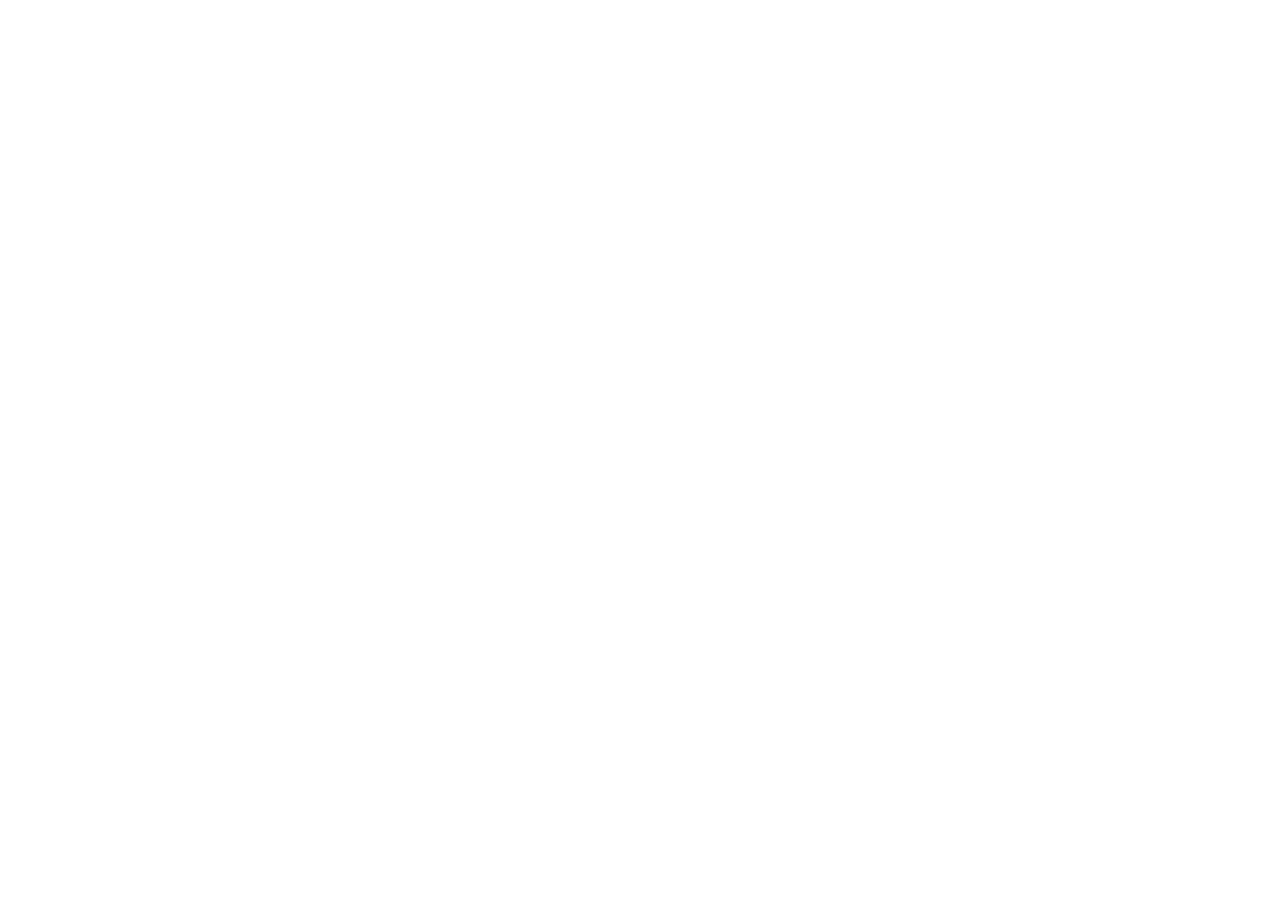
==== index.html @ fc9bfcfd "Update index.html" ====
<!DOCTYPE html>
<html lang="en">
<head>
    <meta charset="UTF-8">
    <meta http-equiv="X-UA-Compatible" content="IE=edge">
    <meta name="viewport" content="width=device-width, initial-scale=1.0">
    <title>Document</title>
</head>
<body>
    
</body>
</html>
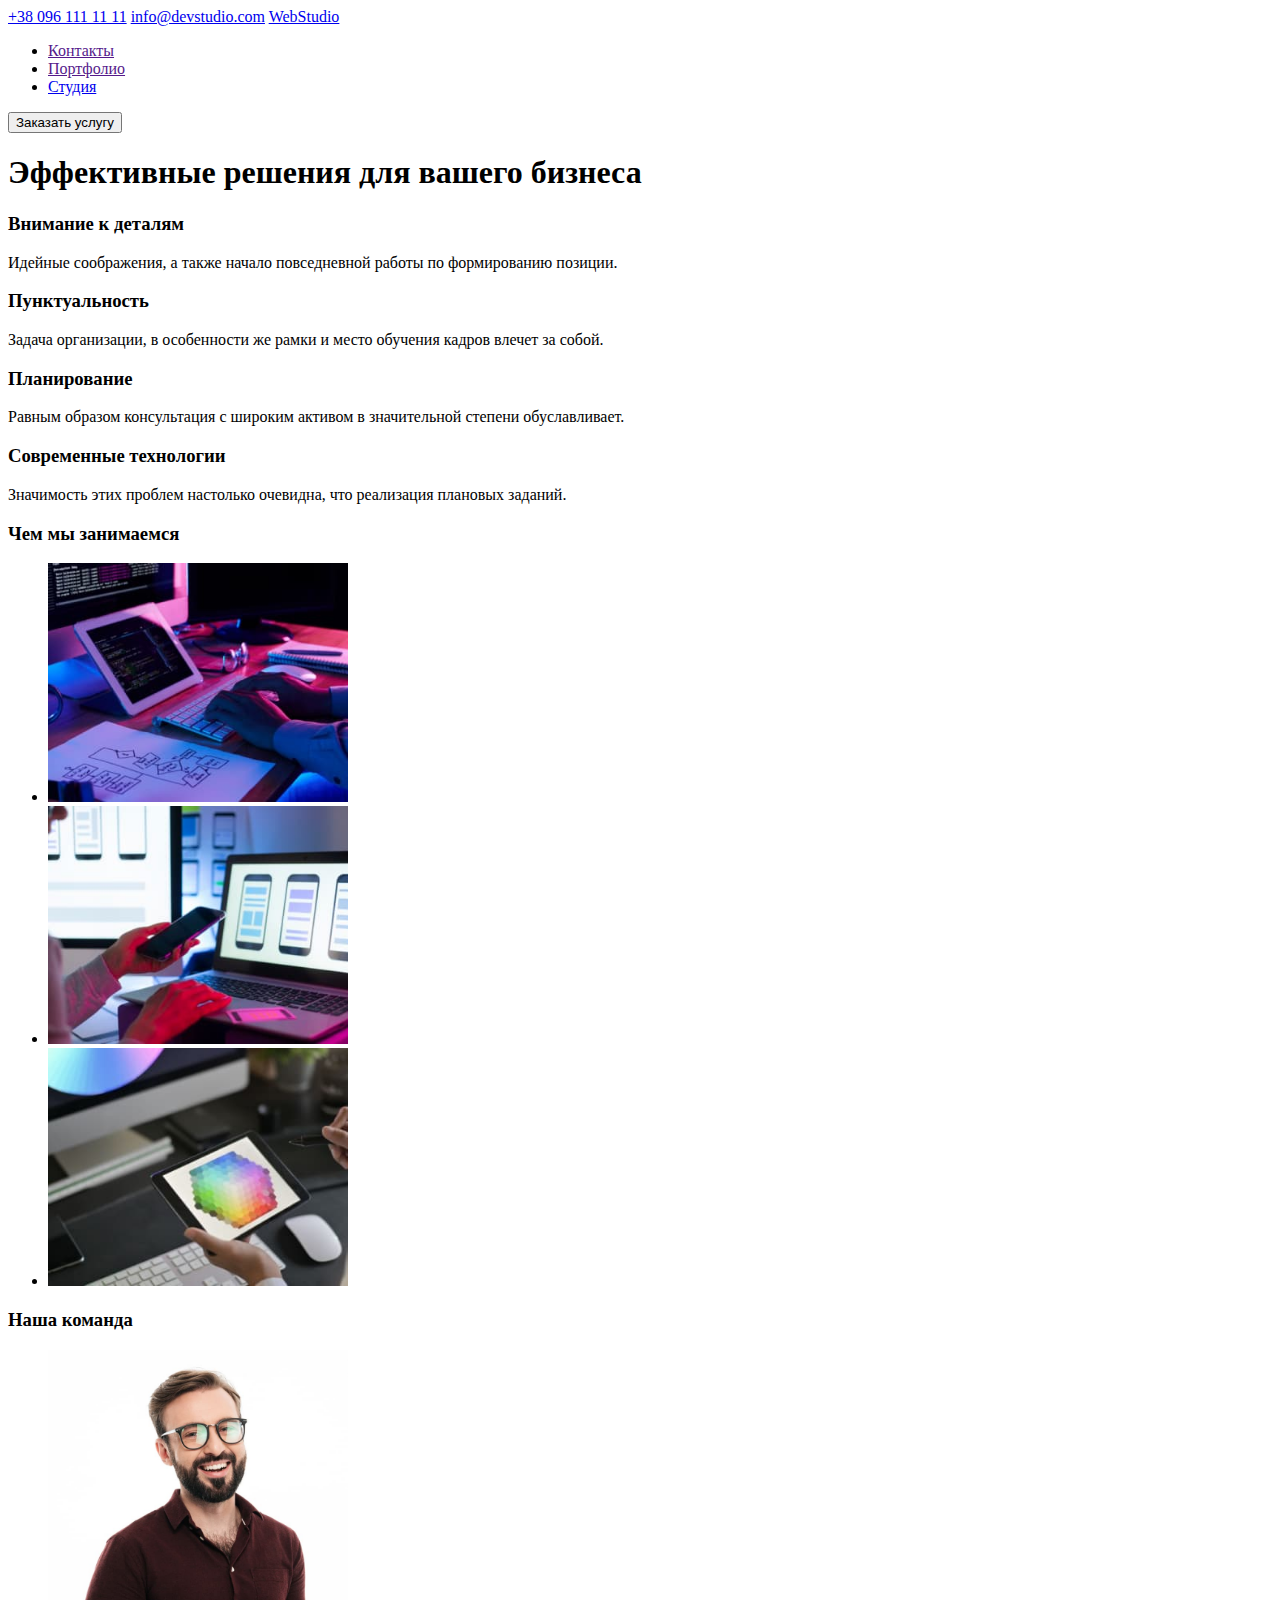
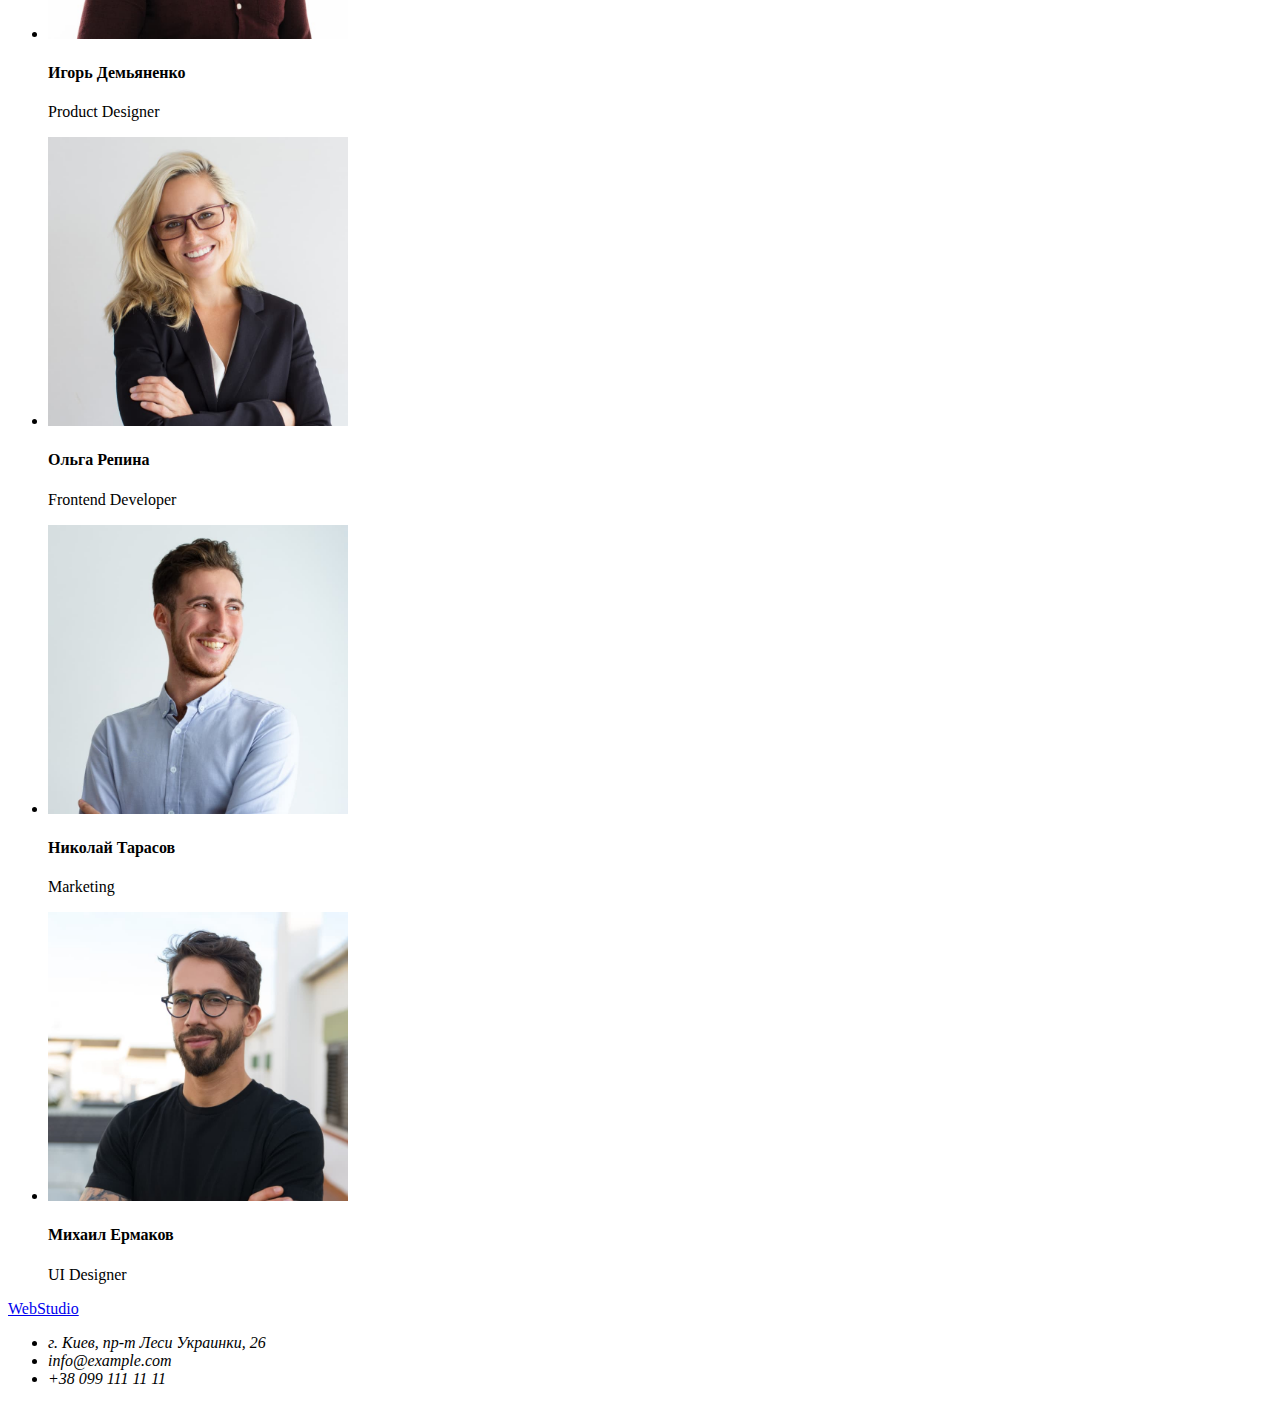
==== commit 5ac6ebd9: "Add files via upload" ====
--- a/index.html
+++ b/index.html
@@ -1,12 +1,104 @@
-<!DOCTYPE html>
-<html lang="en">
-<head>
-    <meta charset="UTF-8">
-    <meta http-equiv="X-UA-Compatible" content="IE=edge">
-    <meta name="viewport" content="width=device-width, initial-scale=1.0">
-    <title>Document</title>
-</head>
-<body>
-    
-</body>
+<!DOCTYPE html>
+<html lang="en">
+<head>
+    <meta charset="UTF-8">
+    <meta http-equiv="X-UA-Compatible" content="IE=edge">
+    <meta name="viewport" content="width=device-width, initial-scale=1.0">
+    <title>Document</title>
+</head>
+<body>
+    <header>
+            <!--Верхняя линия-->
+        <a href="tel:+380961111111">+38 096 111 11 11</a>
+        <a href="mailto:info@devstudio.com">info@devstudio.com</a>
+        <a href="devstudio.com">WebStudio</a>
+    <nav>
+        <ul>
+        <!--меню навигации-->
+            <li><a href="">Контакты</a></li>
+            <li><a href="">Портфолио</a></li>
+            <li><a href="devstudio.com">Студия</a></li>
+        </ul>
+    </nav>
+</header>
+<main>
+    <!--Шапка-->
+    <div>
+        <button type="button">Заказать услугу</button>
+        <section>
+            <h1>Эффективные решения для вашего бизнеса</h1>
+        </section>
+    </div>
+    <section>
+        <!--Особенности-->
+        <div>
+            <h3>Внимание к деталям</h3>
+            <p>Идейные соображения, а также начало повседневной работы по формированию позиции.</p>
+        </div>
+        <div>
+            <h3>Пунктуальность</h3>
+            <p>Задача организации, в особенности же рамки и место обучения кадров влечет за собой.</p>
+        </div>
+        <div>
+            <h3>Планирование</h3>
+            <p>Равным образом консультация с широким активом в значительной степени обуславливает.</p>
+        </div>
+        <div>
+            <h3>Современные технологии</h3>
+            <p>Значимость этих проблем настолько очевидна, что реализация плановых заданий.</p>
+        </div>
+    </section>
+    <section>
+        <!--Чем мы занимаемся-->
+        <h3>Чем мы занимаемся</h3>
+        <ul>
+            <li>
+                <img src="images/img1.jpg" alt="box1" width="300"/>
+            </li>
+            <li>
+                <img src="images/img2.jpg" alt="box2" width="300"/>
+            </li>
+            <li>
+                <img src="images/img3.jpg" alt="box3" width="300"/>
+            </li>
+        </ul>
+    </section>
+    <section>
+        <!--Наша команда-->
+        <h3>Наша команда</h3>
+            <ul>
+                <li>
+                    <img src="images/imgcard1.jpg" alt="card1" width="300"/>
+                    <h4>Игорь Демьяненко</h4>
+                    <p>Product Designer</p>
+                </li>
+                <li>
+                    <img src="images/imgcard2.jpg" alt="card2" width="300"/>
+                    <h4>Ольга Репина</h4>
+                    <p>Frontend Developer</p>
+                </li>
+                <li>
+                    <img src="images/imgcard3.jpg" alt="card3" width="300"/>
+                    <h4>Николай Тарасов</h4>
+                    <p>Marketing</p>
+                </li>
+                <li>
+                    <img src="images/imgcard4.jpg" alt="card" width="300"/>
+                    <h4>Михаил Ермаков</h4>
+                    <p>UI Designer</p>
+                </li>
+            </ul>
+    </section>
+</main>
+    <footer>
+        <a href="devstudio.com">WebStudio</a>
+        <address>
+        <ul>
+            <li>г. Киев, пр-т Леси Украинки, 26</li>
+            <li>info@example.com</li>
+            <li>+38 099 111 11 11</li>
+        </ul>
+    </address>
+</footer>
+</body>
 </html>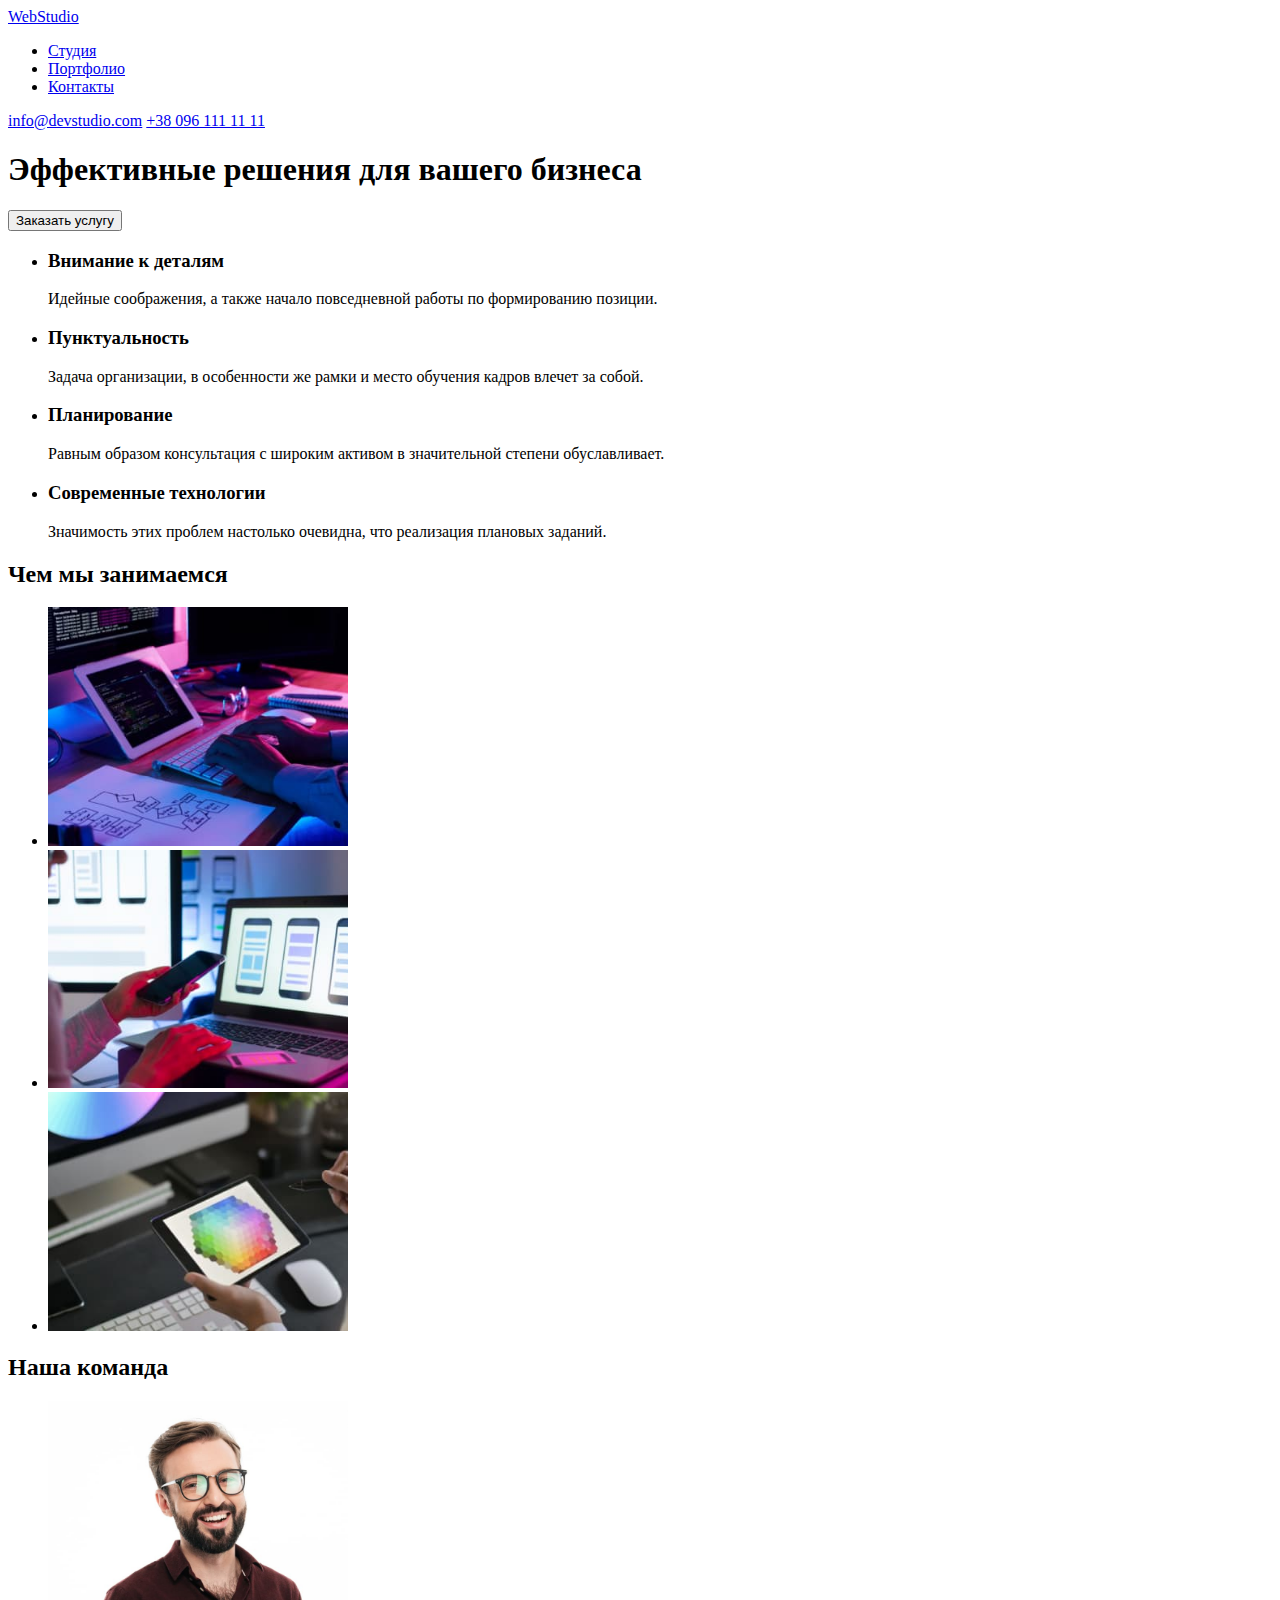
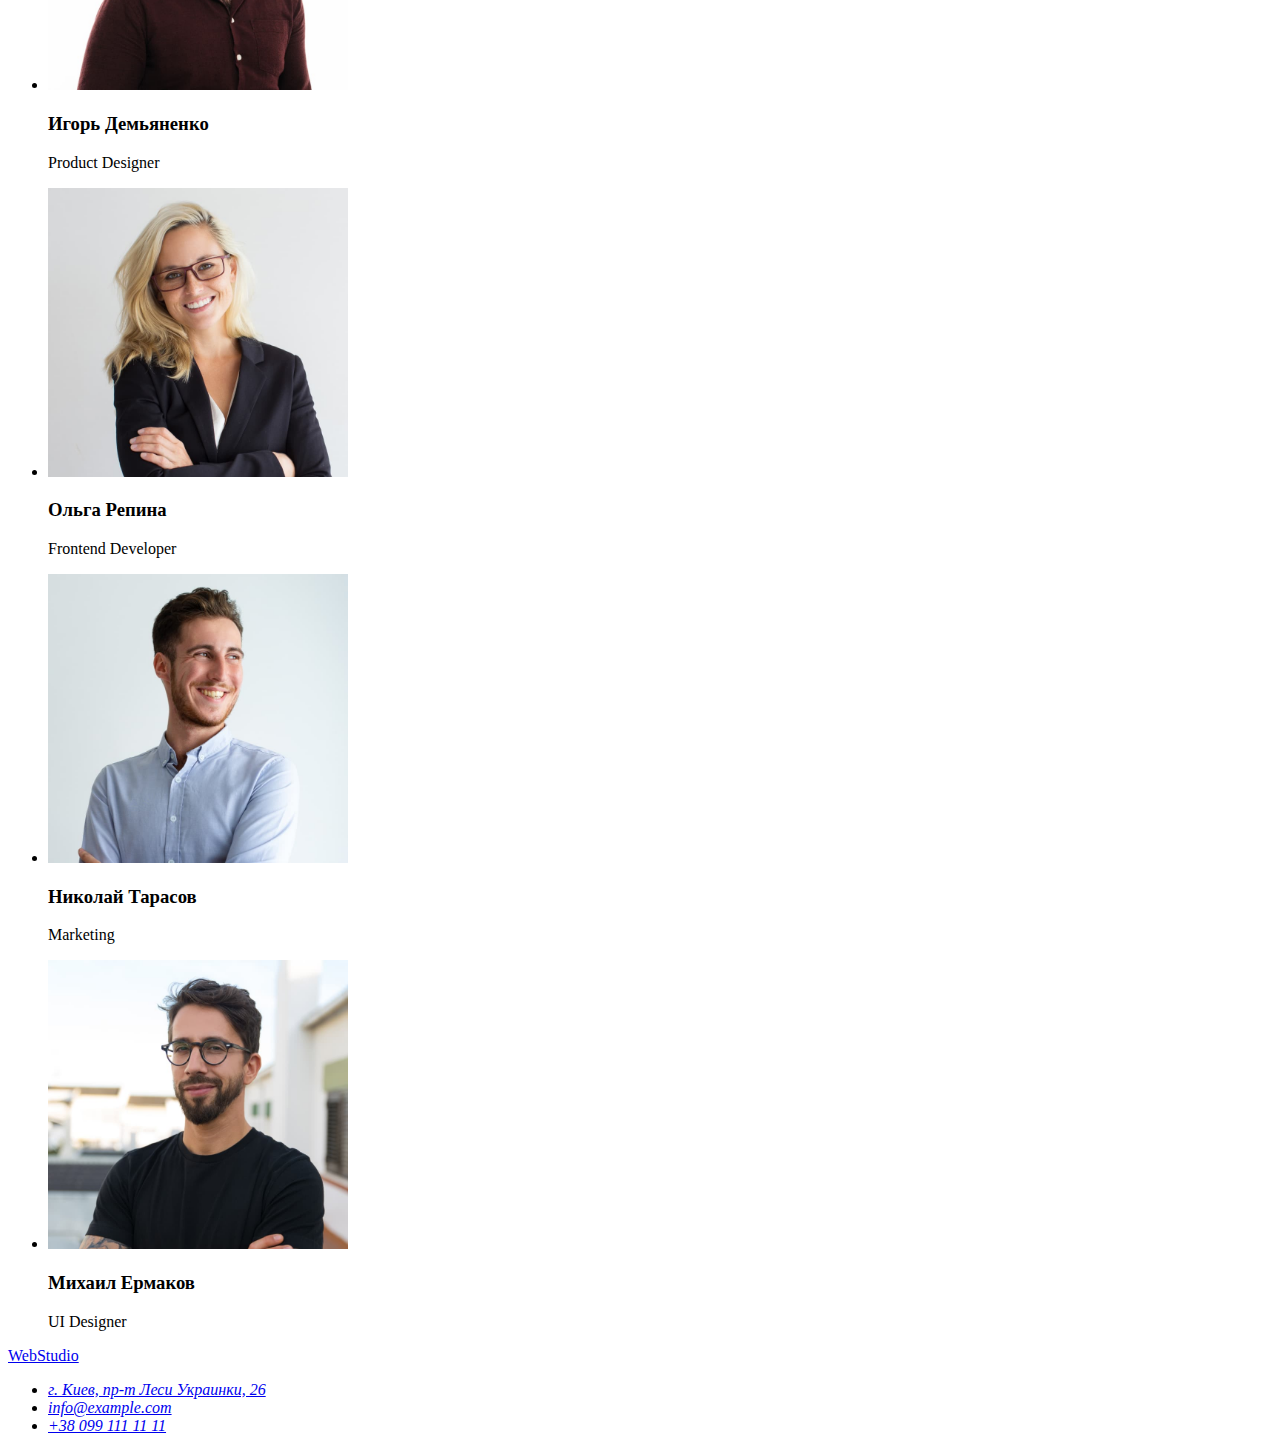
==== commit f1700a5b: "Add files via upload" ====
--- a/index.html
+++ b/index.html
@@ -8,49 +8,49 @@
 </head>
 <body>
     <header>
+        <nav>
+            <a href="devstudio.com">WebStudio</a>
+            <ul>
+            <!--меню навигации-->
+                <li><a href="devstudio.com">Студия</a></li>
+                <li><a href="#">Портфолио</a></li>
+                <li><a href="#">Контакты</a></li>
+            </ul>
+        </nav>
             <!--Верхняя линия-->
-        <a href="tel:+380961111111">+38 096 111 11 11</a>
-        <a href="mailto:info@devstudio.com">info@devstudio.com</a>
-        <a href="devstudio.com">WebStudio</a>
-    <nav>
-        <ul>
-        <!--меню навигации-->
-            <li><a href="">Контакты</a></li>
-            <li><a href="">Портфолио</a></li>
-            <li><a href="devstudio.com">Студия</a></li>
-        </ul>
-    </nav>
-</header>
+            <a href="mailto:info@devstudio.com">info@devstudio.com</a>
+            <a href="tel:+380961111111">+38 096 111 11 11</a>
+    </header>
+</body>
 <main>
     <!--Шапка-->
-    <div>
+    <section>
+        <h1>Эффективные решения для вашего бизнеса</h1>
         <button type="button">Заказать услугу</button>
-        <section>
-            <h1>Эффективные решения для вашего бизнеса</h1>
-        </section>
-    </div>
+    </section>
     <section>
-        <!--Особенности-->
-        <div>
-            <h3>Внимание к деталям</h3>
-            <p>Идейные соображения, а также начало повседневной работы по формированию позиции.</p>
-        </div>
-        <div>
-            <h3>Пунктуальность</h3>
-            <p>Задача организации, в особенности же рамки и место обучения кадров влечет за собой.</p>
-        </div>
-        <div>
-            <h3>Планирование</h3>
-            <p>Равным образом консультация с широким активом в значительной степени обуславливает.</p>
-        </div>
-        <div>
-            <h3>Современные технологии</h3>
-            <p>Значимость этих проблем настолько очевидна, что реализация плановых заданий.</p>
-        </div>
+        <ul>
+            <li>
+                <h3>Внимание к деталям</h3>
+                <p>Идейные соображения, а также начало повседневной работы по формированию позиции.</p>
+            </li>
+            <li>
+                <h3>Пунктуальность</h3>
+                <p>Задача организации, в особенности же рамки и место обучения кадров влечет за собой.</p>
+            </li>
+            <li>
+                <h3>Планирование</h3>
+                <p>Равным образом консультация с широким активом в значительной степени обуславливает.</p>
+            </li>
+            <li>
+                <h3>Современные технологии</h3>
+                <p>Значимость этих проблем настолько очевидна, что реализация плановых заданий.</p>
+            </li>
+        </ul>
     </section>
     <section>
         <!--Чем мы занимаемся-->
-        <h3>Чем мы занимаемся</h3>
+        <h2>Чем мы занимаемся</h2>
         <ul>
             <li>
                 <img src="images/img1.jpg" alt="box1" width="300"/>
@@ -65,26 +65,26 @@
     </section>
     <section>
         <!--Наша команда-->
-        <h3>Наша команда</h3>
+        <h2>Наша команда</h2>
             <ul>
                 <li>
                     <img src="images/imgcard1.jpg" alt="card1" width="300"/>
-                    <h4>Игорь Демьяненко</h4>
+                    <h3>Игорь Демьяненко</h3>
                     <p>Product Designer</p>
                 </li>
                 <li>
                     <img src="images/imgcard2.jpg" alt="card2" width="300"/>
-                    <h4>Ольга Репина</h4>
+                    <h3>Ольга Репина</h3>
                     <p>Frontend Developer</p>
                 </li>
                 <li>
                     <img src="images/imgcard3.jpg" alt="card3" width="300"/>
-                    <h4>Николай Тарасов</h4>
+                    <h3>Николай Тарасов</h3>
                     <p>Marketing</p>
                 </li>
                 <li>
                     <img src="images/imgcard4.jpg" alt="card" width="300"/>
-                    <h4>Михаил Ермаков</h4>
+                    <h3>Михаил Ермаков</h3>
                     <p>UI Designer</p>
                 </li>
             </ul>
@@ -94,9 +94,9 @@
         <a href="devstudio.com">WebStudio</a>
         <address>
         <ul>
-            <li>г. Киев, пр-т Леси Украинки, 26</li>
-            <li>info@example.com</li>
-            <li>+38 099 111 11 11</li>
+            <li><a href="/">г. Киев, пр-т Леси Украинки, 26</a></li>
+            <li><a href="mailto:info@example.com">info@example.com</a></li>
+            <li> <a href="tel:+380991111111">+38 099 111 11 11</a></li>
         </ul>
     </address>
 </footer>
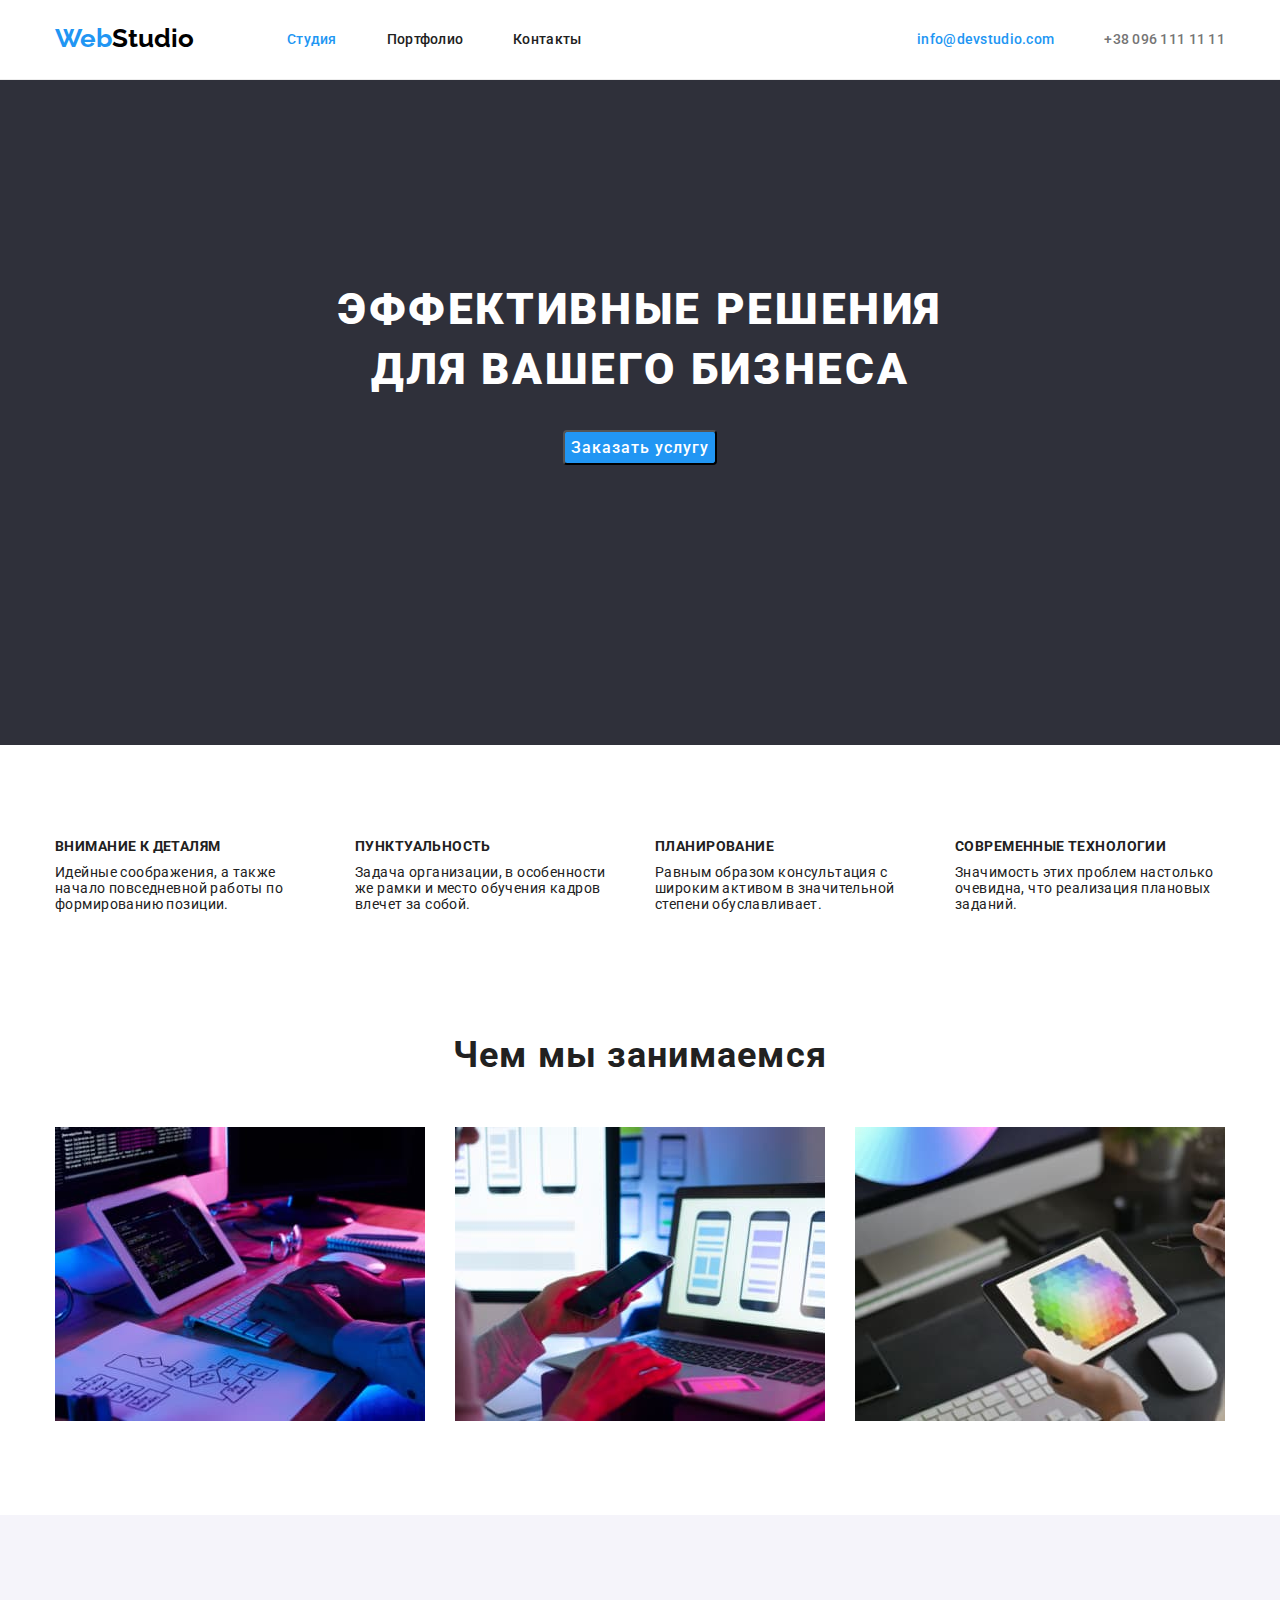
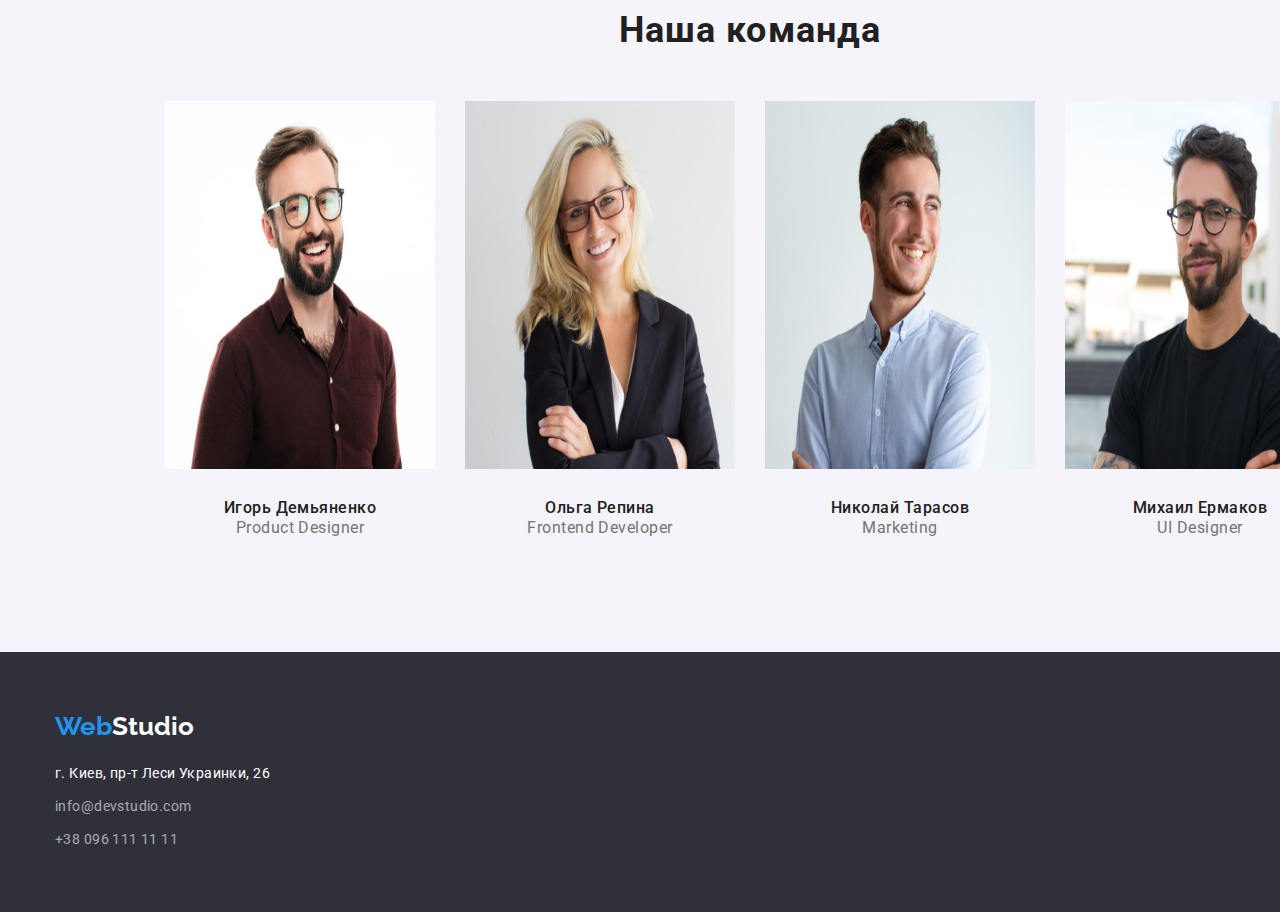
==== commit 27fa2ad2: "25" ====
--- a/index.html
+++ b/index.html
@@ -1,104 +1,184 @@
-<!DOCTYPE html>
-<html lang="en">
-<head>
-    <meta charset="UTF-8">
-    <meta http-equiv="X-UA-Compatible" content="IE=edge">
-    <meta name="viewport" content="width=device-width, initial-scale=1.0">
-    <title>Document</title>
-</head>
-<body>
-    <header>
-        <nav>
-            <a href="devstudio.com">WebStudio</a>
-            <ul>
-            <!--меню навигации-->
-                <li><a href="devstudio.com">Студия</a></li>
-                <li><a href="#">Портфолио</a></li>
-                <li><a href="#">Контакты</a></li>
-            </ul>
-        </nav>
-            <!--Верхняя линия-->
-            <a href="mailto:info@devstudio.com">info@devstudio.com</a>
-            <a href="tel:+380961111111">+38 096 111 11 11</a>
-    </header>
-</body>
-<main>
-    <!--Шапка-->
-    <section>
-        <h1>Эффективные решения для вашего бизнеса</h1>
-        <button type="button">Заказать услугу</button>
-    </section>
-    <section>
-        <ul>
-            <li>
-                <h3>Внимание к деталям</h3>
-                <p>Идейные соображения, а также начало повседневной работы по формированию позиции.</p>
-            </li>
-            <li>
-                <h3>Пунктуальность</h3>
-                <p>Задача организации, в особенности же рамки и место обучения кадров влечет за собой.</p>
-            </li>
-            <li>
-                <h3>Планирование</h3>
-                <p>Равным образом консультация с широким активом в значительной степени обуславливает.</p>
-            </li>
-            <li>
-                <h3>Современные технологии</h3>
-                <p>Значимость этих проблем настолько очевидна, что реализация плановых заданий.</p>
-            </li>
-        </ul>
-    </section>
-    <section>
-        <!--Чем мы занимаемся-->
-        <h2>Чем мы занимаемся</h2>
-        <ul>
-            <li>
-                <img src="images/img1.jpg" alt="box1" width="300"/>
-            </li>
-            <li>
-                <img src="images/img2.jpg" alt="box2" width="300"/>
-            </li>
-            <li>
-                <img src="images/img3.jpg" alt="box3" width="300"/>
-            </li>
-        </ul>
-    </section>
-    <section>
-        <!--Наша команда-->
-        <h2>Наша команда</h2>
-            <ul>
-                <li>
-                    <img src="images/imgcard1.jpg" alt="card1" width="300"/>
-                    <h3>Игорь Демьяненко</h3>
-                    <p>Product Designer</p>
-                </li>
-                <li>
-                    <img src="images/imgcard2.jpg" alt="card2" width="300"/>
-                    <h3>Ольга Репина</h3>
-                    <p>Frontend Developer</p>
-                </li>
-                <li>
-                    <img src="images/imgcard3.jpg" alt="card3" width="300"/>
-                    <h3>Николай Тарасов</h3>
-                    <p>Marketing</p>
-                </li>
-                <li>
-                    <img src="images/imgcard4.jpg" alt="card" width="300"/>
-                    <h3>Михаил Ермаков</h3>
-                    <p>UI Designer</p>
-                </li>
-            </ul>
-    </section>
-</main>
-    <footer>
-        <a href="devstudio.com">WebStudio</a>
-        <address>
-        <ul>
-            <li><a href="/">г. Киев, пр-т Леси Украинки, 26</a></li>
-            <li><a href="mailto:info@example.com">info@example.com</a></li>
-            <li> <a href="tel:+380991111111">+38 099 111 11 11</a></li>
-        </ul>
-    </address>
-</footer>
-</body>
+<!DOCTYPE html>
+<html lang="ru">
+<head>
+    <meta charset="UTF-8" />
+    <meta http-equiv="X-UA-Compatible" content="IE=edge" />
+    <meta name="viewport" content="width=device-width, initial-scale=1.0" />
+    <title>WebStudio</title>
+    <link rel="preconnect" href="https://fonts.googleapis.com" />
+    <link rel="preconnect" href="https://fonts.gstatic.com" crossorigin />
+    <link rel="preconnect" href="https://fonts.googleapis.com" />
+    <link rel="preconnect" href="https://fonts.gstatic.com" crossorigin />
+    <link href="https://fonts.googleapis.com/css2?family=Raleway:wght@700&family=Roboto:wght@400;500;700;900&display=swap" rel="stylesheet"/>
+    <link rel="stylesheet" href="https://cdnjs.cloudflare.com/ajax/libs/modern-normalize/1.1.0/modern-normalize.min.css"/>
+    <link rel="stylesheet" href="./css/styles.css" />
+</head>
+<body>
+    <!--header-->
+    <header class="header">
+        <div class="container header-container">
+            <nav class="header-nav">
+                <a href="index.html" class="logo link"> 
+                <span class="web">Web</span><span class="second-web">Studio</span></a>
+                <!--menu navigation-->
+                <ul class="menu-list list">
+                    <li class="menu-item">
+                        <a class="menu-link link current" href="index.html">Студия</a>
+                    </li>
+                    <li class="menu-item">
+                        <a class="menu-link link" href="portfolio.html">Портфолио</a>
+                    </li>
+                    <li class="menu-item">
+                        <a class="menu-link link" href="#">Контакты</a>
+                    </li>
+                </ul>
+            </nav>
+            <!--high line-->
+            <div class="header-conect">
+                <ul class="contacts list">
+                <li class="menu-item">
+                    <a class="menu-link link current" 
+                    href="mailto:info@devstudio.com">info@devstudio.com</a>
+                </li>
+                <li class="menu-item">
+                    <a class="menu-link menu-link-color link" 
+                    href="tel:+380961111111">+38 096 111 11 11</a>
+                </li>
+            </ul>
+            </div>
+        </div>
+    </header>
+<main>
+    <!--Hero-->
+    <section class="hero-top">
+        <div class="containerhero">
+            <h1 class="hero-title hero-after-title">
+                Эффективные решения для вашего бизнеса</h1>
+                <button class="btn hero-button pointer" type="button">
+                Заказать услугу</button>
+        </div>
+    </section>
+    <section class="section-two">
+        <div class="container section-two-container">
+            <ul class="section-two-list list">
+                <li class="section-two-item">
+                    <h3 class="text-name text-section-two">Внимание к деталям</h3>
+                    <p class="text-item">Идейные соображения, а также начало повседневной работы по формированию позиции.</p>
+                </li>
+                <li class="section-two-item">
+                    <h3 class="text-name">Пунктуальность</h3>
+                    <p class="text-item">Задача организации, в особенности же рамки и место обучения кадров влечет за собой.</p>
+                </li>
+                <li class="section-two-item">
+                    <h3  class="text-name">Планирование</h3>
+                    <p class="text-item">Равным образом консультация с широким активом в значительной степени обуславливает.</p>
+                </li>
+                <li class="section-two-item">
+                    <h3  class="text-name">Современные технологии</h3>
+                    <p class="text-item">Значимость этих проблем настолько очевидна, что реализация плановых заданий.</p>
+                </li>
+            </ul>
+        </div>
+        
+    </section>
+    <section class="section-three">
+        <!--Чем мы занимаемся-->
+        <div class="container section-three-container">
+            <h2 class="section-three-title">Чем мы занимаемся</h2>
+        <ul class="section-three-list list">
+            <li class="section-three-item">
+                <img 
+                class="section-three-img"
+                src="images/img1.jpg" 
+                alt="box1" 
+                width="300"/>
+            </li>
+            <li class="section-three-item">
+                <img 
+                class="section-three-img"
+                src="images/img2.jpg" 
+                alt="box2" 
+                width="300"/>
+            </li>
+            <li class="section-three-item">
+                <img 
+                class="section-three-img"
+                src="images/img3.jpg" 
+                alt="box3" 
+                width="300"/>
+            </li>
+        </ul>
+        </div>
+        
+    </section>
+    <section class="team">
+        <!--Наша команда-->
+        <div class="container">
+            <h2 class="team-title">Наша команда</h2>
+            <ul class="team-list list">
+                <li class="team-item">
+                    <img 
+                    class="team-img"
+                    src="images/imgcard1.jpg" 
+                    alt="card1" 
+                    width="300"/>
+                    <div class="team-after-item">
+                        <h2 class="team-name">Игорь Демьяненко</h2>
+                        <p class="team-prof" lang="en">Product Designer</p>
+                    </div>
+                </li>
+                <li class="team-item">
+                    <img class="team-img"
+                    src="images/imgcard2.jpg" 
+                    alt="card2" 
+                    width="300"/>
+                    <div class="team-after-item">
+                        <h2 class="team-name">Ольга Репина</h2>
+                        <p class="team-prof" lang="en">Frontend Developer</p>
+                    </div>                    
+                </li>
+                <li class="team-item">
+                    <img class="team-img"
+                    src="images/imgcard3.jpg" 
+                    alt="card3" 
+                    width="300"/>
+                    <div class="team-after-item">
+                        <h2 class="team-name">Николай Тарасов</h2>
+                        <p class="team-prof" lang="en">Marketing</p>
+                    </div>
+                </li>
+                <li class="team-item">
+                    <img class="team-img"
+                    src="images/imgcard4.jpg" alt="card" width="300"/>
+                    <div class="team-after-item">
+                        <h2 class="team-name">Михаил Ермаков</h2>
+                        <p class="team-prof" lang="en">UI Designer</p>
+                    </div>
+                </li>
+            </ul>
+        </div>
+    </section>
+</main>
+    <footer class="footer">
+        <div class="container">
+            <a href="index.html" 
+            class="footer-logo link">
+            <span class="web">Web</span><span class="third-web">Studio</span></a>
+            <address class="footer-address">
+            <ul class="footer-list list">
+                <li class="footer-item">
+                    <a class="footer-link link" href="/">г. Киев, пр-т Леси Украинки, 26</a>
+                </li>
+                <li class="footer-item">
+                    <a class="footer-second-link link" href="mailto:info@devstudio.com"
+                    >info@devstudio.com</a>
+                </li>
+                <li class="footer-item">
+                    <a class="footer-second-link link" href="tel:+380961111111">+38 096 111 11 11</a>
+                </li>
+            </ul>
+            </address>
+            </div>
+        </footer>
+    </body>
 </html>--- a/css/styles.css
+++ b/css/styles.css
@@ -0,0 +1,364 @@
+:root {
+    --header-color: #ffffff;
+    --primary-text-color: #212121;
+    --second-text-color: #757575;
+    --accent-color: #2196f3;
+    --third-color: #000000;
+    --button-color: #f5f4fa;
+}
+
+html {
+    box-sizing: border-box;
+}
+
+p,
+h1,
+h2,
+h3,
+h4,
+h5,
+h6 {
+    margin: 0px;
+}
+
+ul {
+    margin: 0px;
+    padding: 0px;
+}
+
+img {
+    display: block;
+}
+
+body {
+    font-family: "Roboto", sans-serif;
+}
+
+
+.list {
+    list-style: none;
+}
+.link {
+    text-decoration: none;
+}
+.web{
+    color: var(--accent-color);
+}
+.second-web{
+    color:var(--third-color)
+}
+.third-web{
+    color: var(--header-color);
+}
+.pointer {
+    cursor: pointer;
+}
+.container {
+    width: 1200px;
+    padding-left: 15px;
+    padding-right: 15px;
+    margin: auto;
+}
+
+
+/* ----Header----- */
+.header {
+    padding-top: 24px;
+    padding-bottom: 25px;
+    border-bottom: 1px solid #ececec;
+}
+
+.logo {
+    font-family: 'Raleway', sans-serif;
+    font-size: 26px;
+    font-weight: 700;
+    display: flex;
+    margin-right: 93px;
+}
+.menu-item:not(:last-child) {
+    margin-right: 50px;
+}
+.menu-link {
+    font-style: normal;
+    font-weight: 500;
+    font-size: 14px;
+    line-height: 1.14;
+    letter-spacing: 0.02em;
+    color: var(--primary-text-color);
+}
+.header-container {
+    display: flex;
+    align-items: center;
+}
+.header-conect {
+    margin-left: auto;
+    align-items: center;
+}
+
+.menu-list {
+    display: flex;
+}
+.header-nav {
+    display: flex;
+    align-items: center;
+}
+.contacts {
+    display: flex;
+}
+.menu-link-color {
+    color: var(--second-text-color);
+}
+
+.menu-link.current {
+    color: var(--accent-color);
+}
+.menu-link:hover,
+.menu-link:focus {
+    color: var(--accent-color);
+}
+
+/* -----Hero------ */
+
+.hero-top{
+    background-color: #2f303a;
+    padding-top: 200px;
+    padding-bottom: 280px;
+}
+.hero-title {
+    font-style: normal;
+    font-weight: 900;
+    font-size: 44px;
+    line-height: 1.36;
+    letter-spacing: 0.06em;
+    text-transform: uppercase;
+    color: var(--header-color);
+}
+.hero-button{
+    display: block;
+    margin: auto;
+}
+.hero-after-title{
+    margin-left: auto;
+    margin-right: auto;
+    text-align: center;
+    width: 696px;
+    padding-bottom: 30px;
+}
+.btn {
+    font-style: normal;
+    font-weight: 500;
+    font-size: 16px;
+    line-height: 1.87;
+    letter-spacing: 0.06em;
+    text-align: center;
+    color: var(--header-color);
+    background-color: var(--accent-color);
+    border-radius: 4px;
+}
+.btn:hover {
+    background-color: #188ce8;
+}
+.section-two {
+    padding-top: 94px;
+}
+.section-two-list {
+    display: flex;
+}
+.section-two-item {
+    width: 270px;
+    height: 101px;
+}
+.section-two-item {
+    width: 270px;
+    height: 101px;
+}
+.section-two-item:not(:last-child) {
+    margin-right: 30px;
+}
+.text-name {
+    font-size: 14px;
+    line-height: 1.14;
+    letter-spacing: 0.03em;
+    text-transform: uppercase;
+    color: var(--primary-text-color);
+}
+.text-item {
+    font-size: 14px;
+    line-height: 1.14;
+    letter-spacing: 0.03em;
+    color: var(--primary-text-color);
+    margin-top: 10px;
+}
+/* ------------------------------- */
+.section-three{
+    padding-top: 94px;
+    padding-bottom: 94px;
+}
+.section-three-title {
+    font-style: normal;
+    font-weight: 700;
+    font-size: 36px;
+    line-height: 1.17;
+    text-align: center;
+    letter-spacing: 0.03em;
+    color: var(--primary-text-color);
+    margin-bottom: 50px;
+}
+.section-three-img{
+    Width: 370px;
+    height: 294px;
+}
+.section-three-list{
+    display: flex;
+}
+.section-three-item:not(:last-child){
+    margin-right: 30px;
+}
+/* --------------------- */
+.team{
+    background-color: var(--button-color);
+    padding-top: 94px;
+    padding-bottom: 94px;
+    padding-right: 215px;
+    padding-left: 150px;
+}
+.team-img{
+    width: 270px;
+    height: 368px;
+}
+.team-title {
+    font-weight: 700;
+    font-size: 36px;
+    line-height: 1.17;
+    text-align: center;
+    letter-spacing: 0.03em;
+    color: var(--primary-text-color);
+    margin-bottom: 50px;
+}
+.team-list{
+    display: flex;
+}
+.team-item{
+    margin-right: 30px;
+}
+.team-name {
+    font-weight: 500;
+    font-size: 16px;
+    line-height: 1.19;
+    letter-spacing: 0.03em;
+    color: var(--primary-text-color);
+    text-align: center;
+    padding-bottom: 10px;
+}
+.team-after-item {
+    padding-bottom: 30px;
+    padding-top: 29px;
+}
+.team-prof{
+    font-size: 16px;
+    line-height: 1.19px;
+    letter-spacing: 0.03em;
+    color: var(--second-text-color);
+    text-align: center;
+}
+
+/* ------Footer--------- */
+
+.footer-logo {
+    font-family: 'Raleway', sans-serif;
+    font-size: 26px;
+    font-weight: 700;
+    display: flex;
+    margin-bottom: 20px;
+}
+.footer {
+    background-color: #2f303a;
+    padding-top: 60px;
+    padding-bottom: 60px;
+}
+.footer-address {
+    font-style: inherit;
+}
+.footer-item:not(:last-child) {
+    margin-bottom: 9px;
+}
+.footer-link {
+    font-weight: normal;
+    font-size: 14px;
+    line-height: 1.71;
+    letter-spacing: 0.03em;
+    color:var(--header-color);
+}
+.footer-second-link {
+    font-weight: normal;
+    font-size: 14px;
+    line-height: 1.71;
+    letter-spacing: 0.03em;
+    color: rgba(255, 255, 255, 0.6);
+}
+.footer-second-link:hover,
+.footer-second-link:focus {
+    color: var(--accent-color);
+}
+
+/* ------------PORTFOLIO---------------------------- */
+.projects {
+    display: flex;
+    padding-top: 94px;
+    padding-bottom: 34px;
+}
+.button {
+    font-weight: 500;
+    font-size: 16px;
+    line-height: 1.62;
+    color: var(--primary-text-color);
+    background-color: var(--accent-color);
+    border-radius: 4px;
+    border: 1px, var(--accent-color);
+    padding-left: 22px;
+    padding-right: 22px;
+    padding-top: 6px;
+    padding-bottom: 6px;
+}
+
+.button:hover,
+.button:focus {
+    color: var(--header-color);
+    background-color: var(--accent-color);
+}
+.button-light {
+    background-color: var(--button-color);
+}
+
+.project-title {
+    font-weight: 700;
+    font-size: 18px;
+    line-height: 2;
+    letter-spacing: 0.06em;
+    color: var(--primary-text-color);
+}
+
+.project-text {
+    font-size: 16px;
+    line-height: 1.88;
+    letter-spacing: 0.03em;
+    color: var(--second-text-color);
+}
+.project-buttons {
+    display: flex;
+    justify-content: center;
+    margin-bottom: 50px;
+}
+.project-btn:not(:first-child) {
+    margin-left: 8px;
+}
+/* -----------project-list------------------ */
+.projects-list {
+    display: flex;
+    flex-wrap: wrap;
+    margin-left: 30px;
+    padding-bottom: 94px;
+    margin-bottom: 30px;
+}
+
+
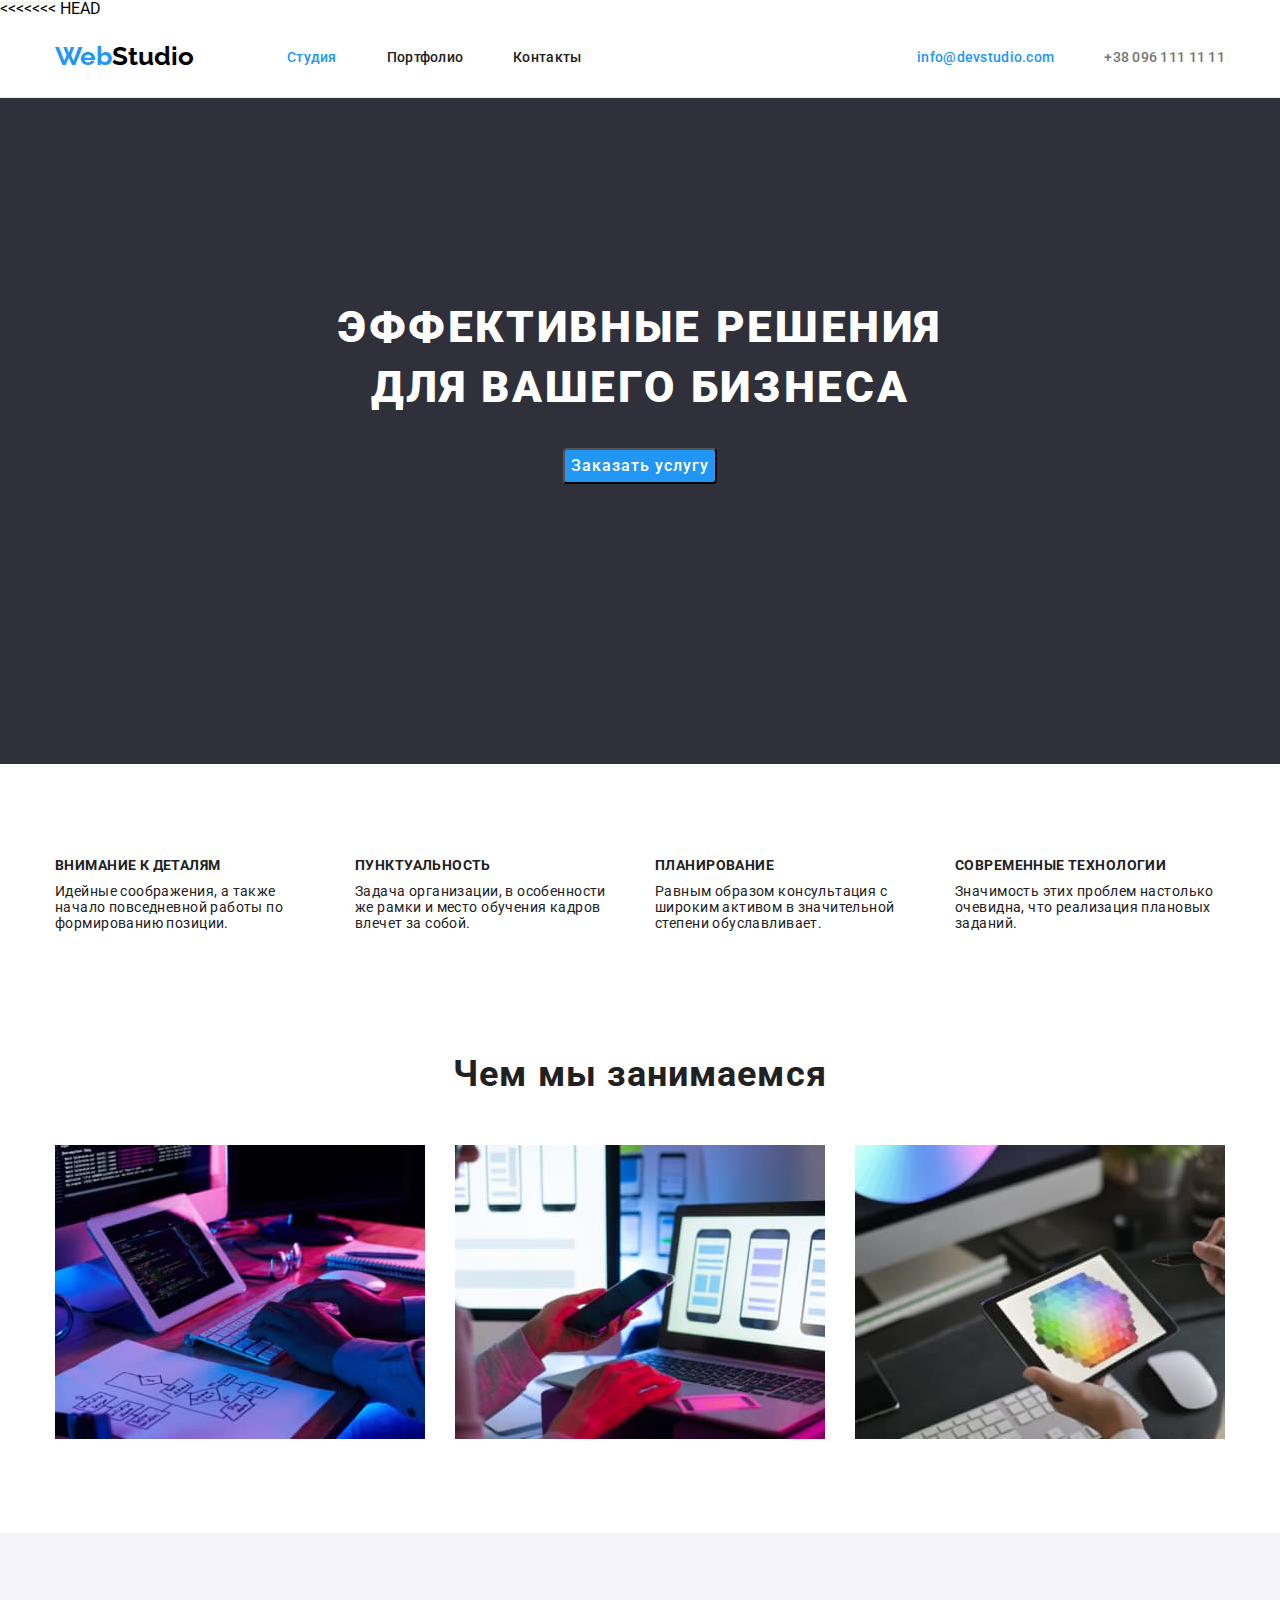
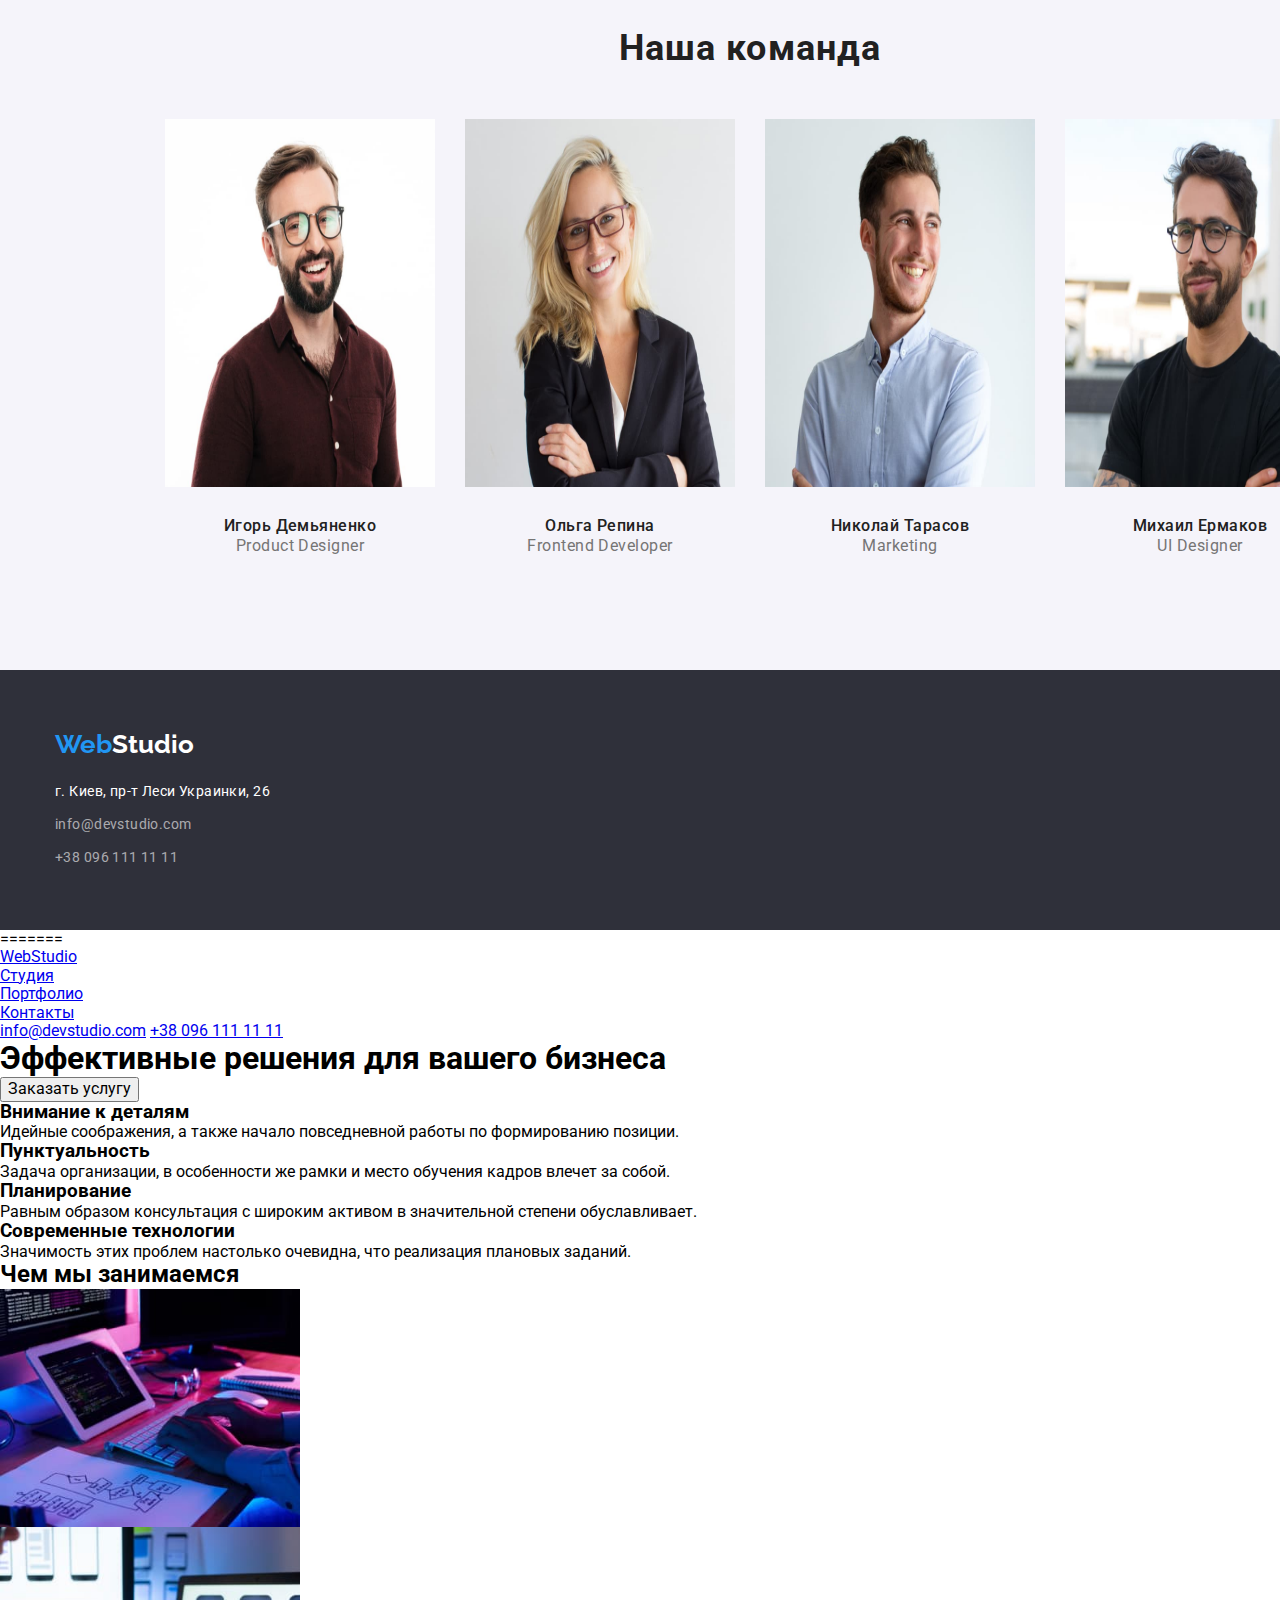
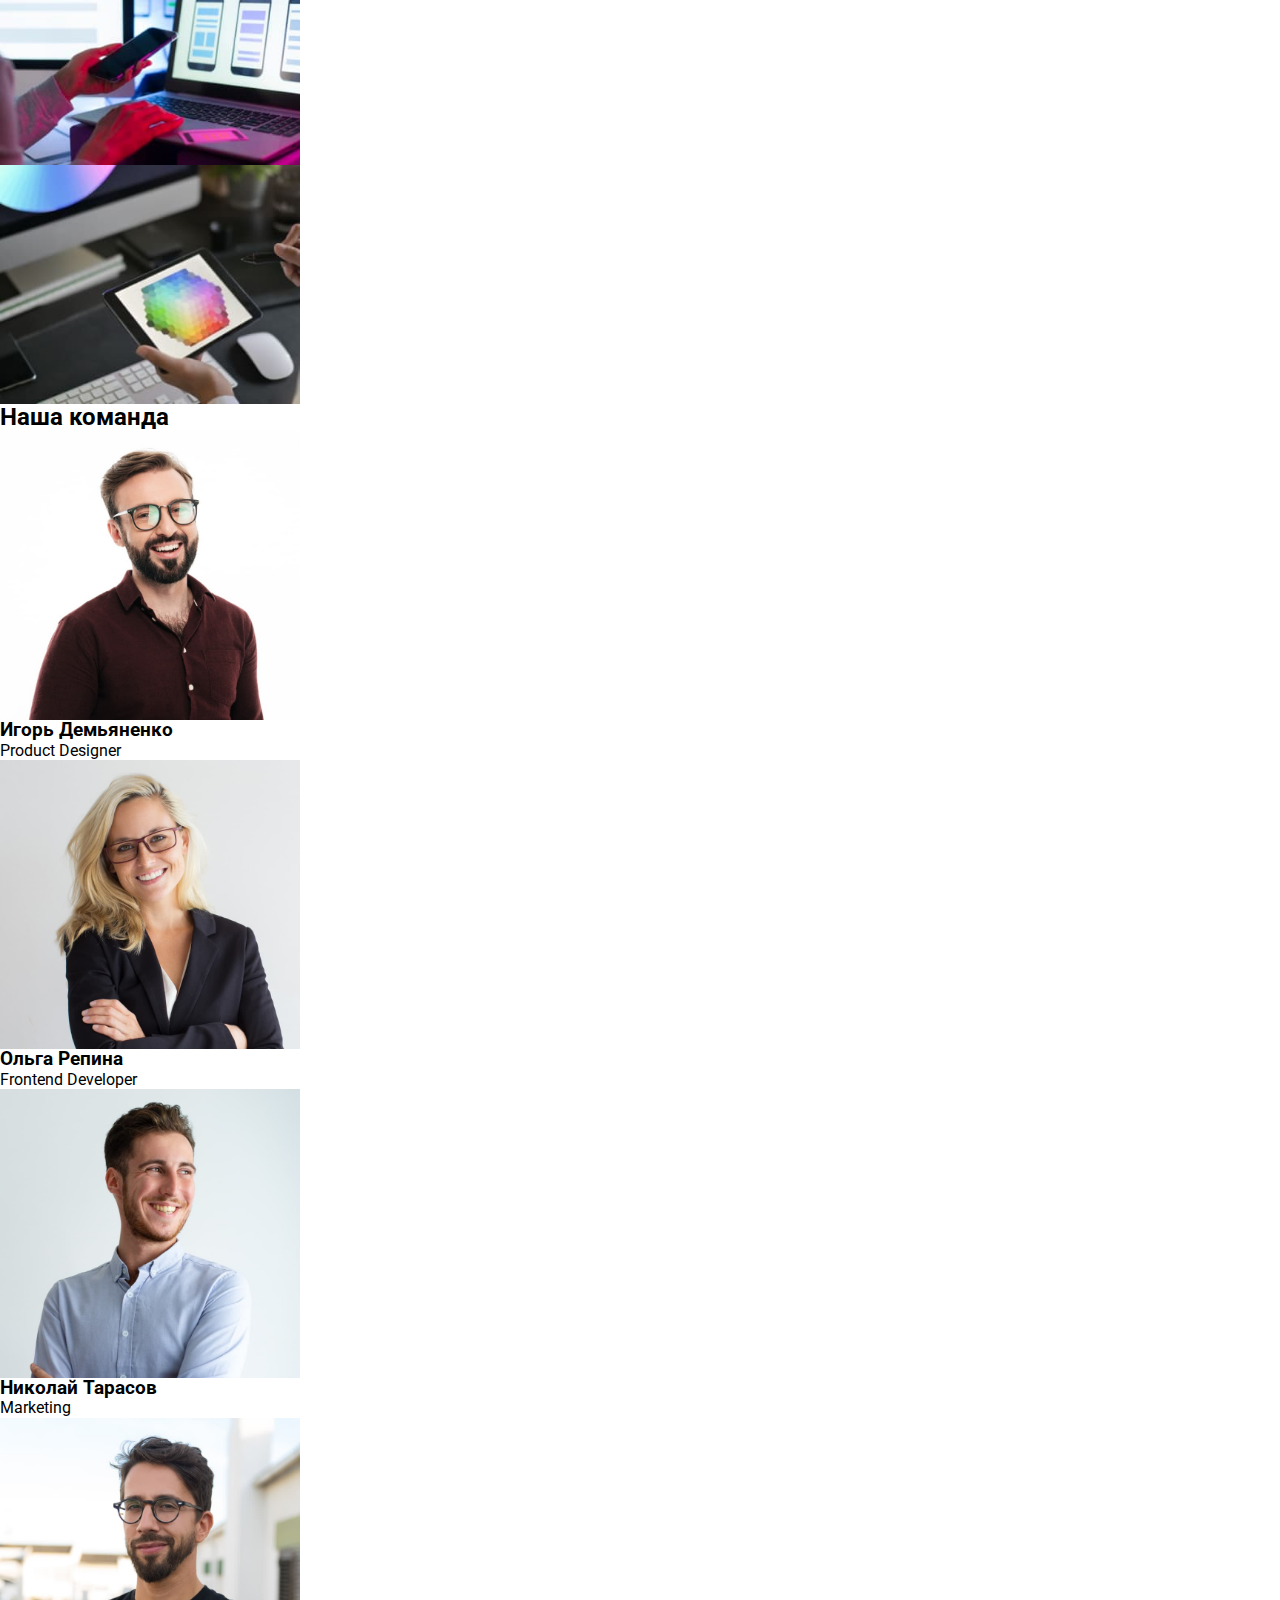
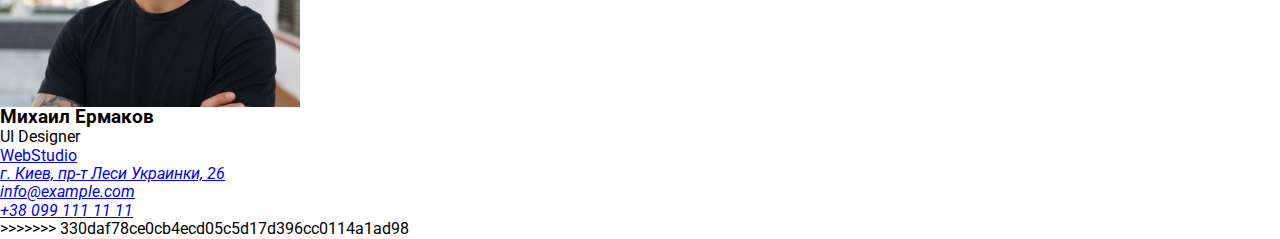
==== commit 39400b80: "Merge branch 'main' of https://github.com/PY2512/goit-markup-hw-03" ====
--- a/index.html
+++ b/index.html
@@ -1,3 +1,4 @@
+<<<<<<< HEAD
 <!DOCTYPE html>
 <html lang="ru">
 <head>
@@ -181,4 +182,108 @@
             </div>
         </footer>
     </body>
+=======
+<!DOCTYPE html>
+<html lang="en">
+<head>
+    <meta charset="UTF-8">
+    <meta http-equiv="X-UA-Compatible" content="IE=edge">
+    <meta name="viewport" content="width=device-width, initial-scale=1.0">
+    <title>Document</title>
+</head>
+<body>
+    <header>
+        <nav>
+            <a href="devstudio.com">WebStudio</a>
+            <ul>
+            <!--меню навигации-->
+                <li><a href="devstudio.com">Студия</a></li>
+                <li><a href="#">Портфолио</a></li>
+                <li><a href="#">Контакты</a></li>
+            </ul>
+        </nav>
+            <!--Верхняя линия-->
+            <a href="mailto:info@devstudio.com">info@devstudio.com</a>
+            <a href="tel:+380961111111">+38 096 111 11 11</a>
+    </header>
+<main>
+    <!--Шапка-->
+    <section>
+        <h1>Эффективные решения для вашего бизнеса</h1>
+        <button type="button">Заказать услугу</button>
+    </section>
+    <section>
+        <ul>
+            <li>
+                <h3>Внимание к деталям</h3>
+                <p>Идейные соображения, а также начало повседневной работы по формированию позиции.</p>
+            </li>
+            <li>
+                <h3>Пунктуальность</h3>
+                <p>Задача организации, в особенности же рамки и место обучения кадров влечет за собой.</p>
+            </li>
+            <li>
+                <h3>Планирование</h3>
+                <p>Равным образом консультация с широким активом в значительной степени обуславливает.</p>
+            </li>
+            <li>
+                <h3>Современные технологии</h3>
+                <p>Значимость этих проблем настолько очевидна, что реализация плановых заданий.</p>
+            </li>
+        </ul>
+    </section>
+    <section>
+        <!--Чем мы занимаемся-->
+        <h2>Чем мы занимаемся</h2>
+        <ul>
+            <li>
+                <img src="images/img1.jpg" alt="box1" width="300"/>
+            </li>
+            <li>
+                <img src="images/img2.jpg" alt="box2" width="300"/>
+            </li>
+            <li>
+                <img src="images/img3.jpg" alt="box3" width="300"/>
+            </li>
+        </ul>
+    </section>
+    <section>
+        <!--Наша команда-->
+        <h2>Наша команда</h2>
+            <ul>
+                <li>
+                    <img src="images/imgcard1.jpg" alt="card1" width="300"/>
+                    <h3>Игорь Демьяненко</h3>
+                    <p>Product Designer</p>
+                </li>
+                <li>
+                    <img src="images/imgcard2.jpg" alt="card2" width="300"/>
+                    <h3>Ольга Репина</h3>
+                    <p>Frontend Developer</p>
+                </li>
+                <li>
+                    <img src="images/imgcard3.jpg" alt="card3" width="300"/>
+                    <h3>Николай Тарасов</h3>
+                    <p>Marketing</p>
+                </li>
+                <li>
+                    <img src="images/imgcard4.jpg" alt="card" width="300"/>
+                    <h3>Михаил Ермаков</h3>
+                    <p>UI Designer</p>
+                </li>
+            </ul>
+    </section>
+</main>
+    <footer>
+        <a href="devstudio.com">WebStudio</a>
+        <address>
+        <ul>
+            <li><a href="/">г. Киев, пр-т Леси Украинки, 26</a></li>
+            <li><a href="mailto:info@example.com">info@example.com</a></li>
+            <li> <a href="tel:+380991111111">+38 099 111 11 11</a></li>
+        </ul>
+    </address>
+</footer>
+</body>
+>>>>>>> 330daf78ce0cb4ecd05c5d17d396cc0114a1ad98
 </html>